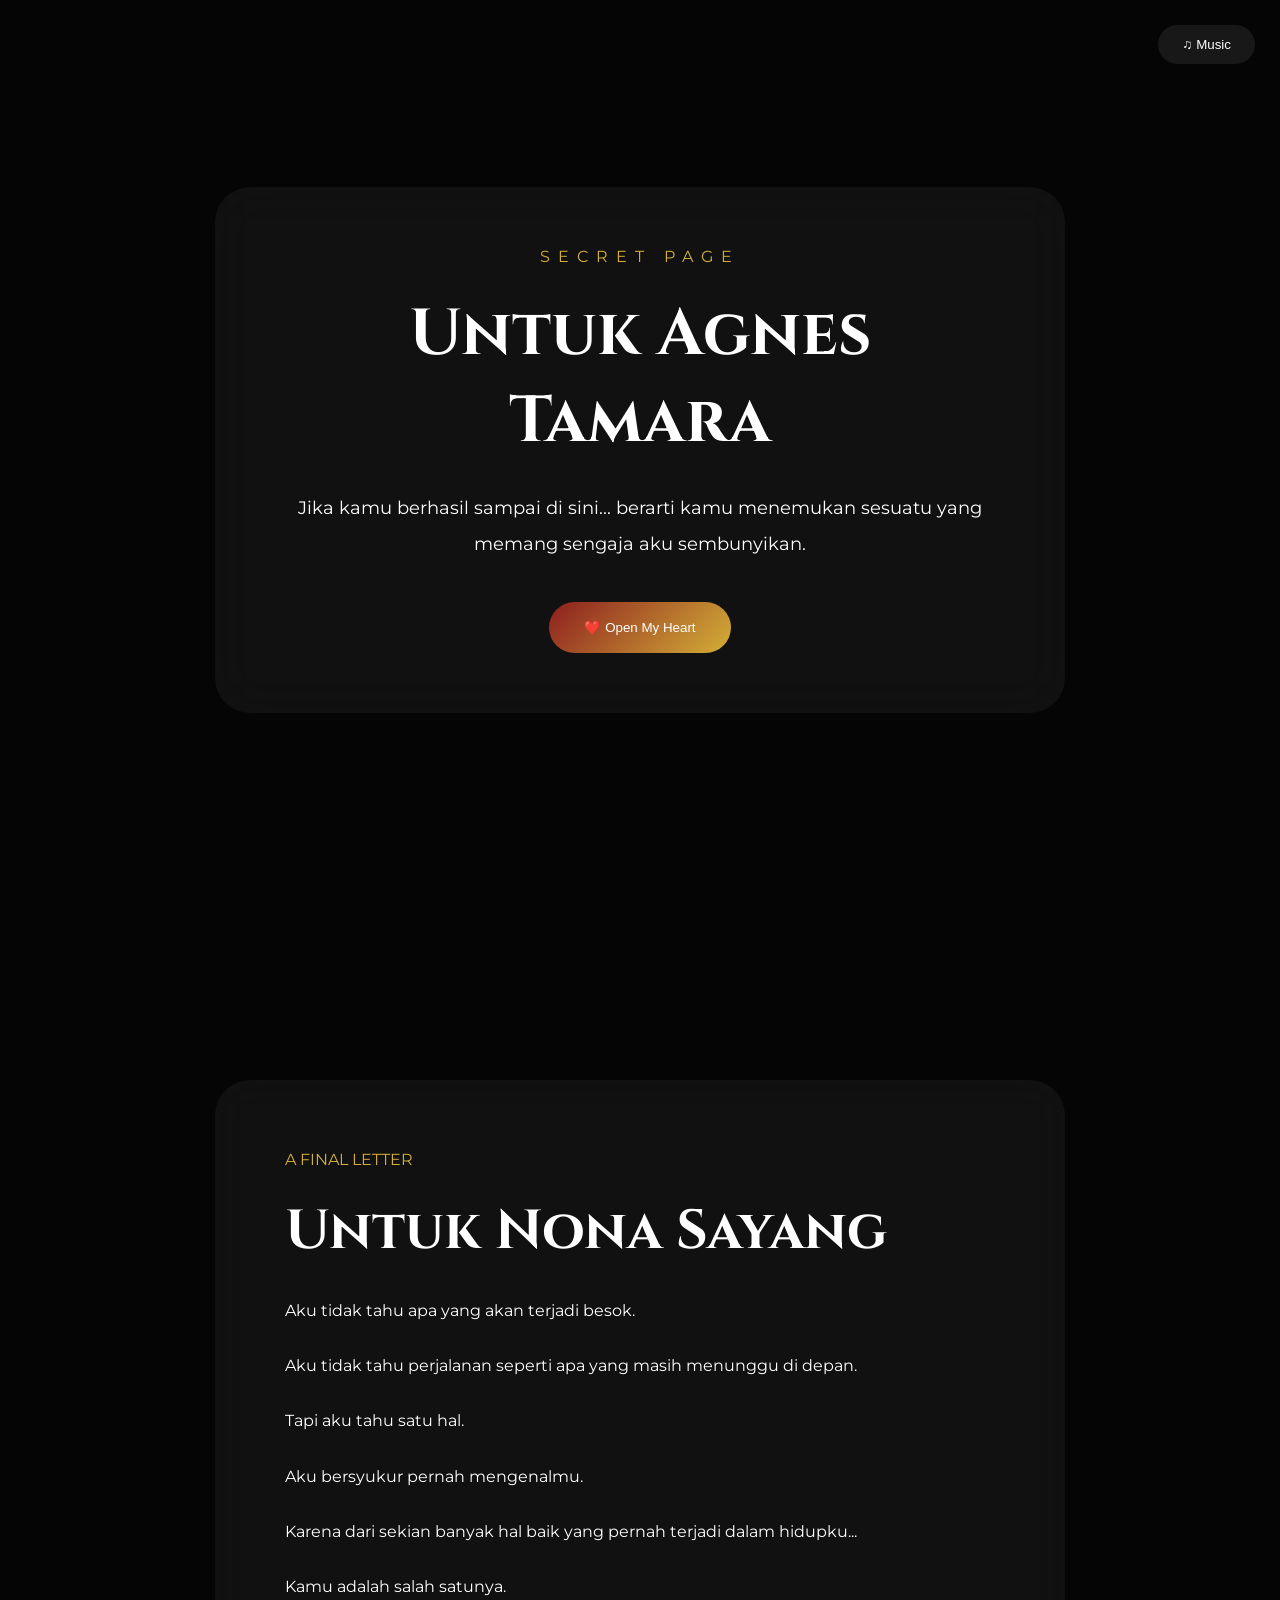
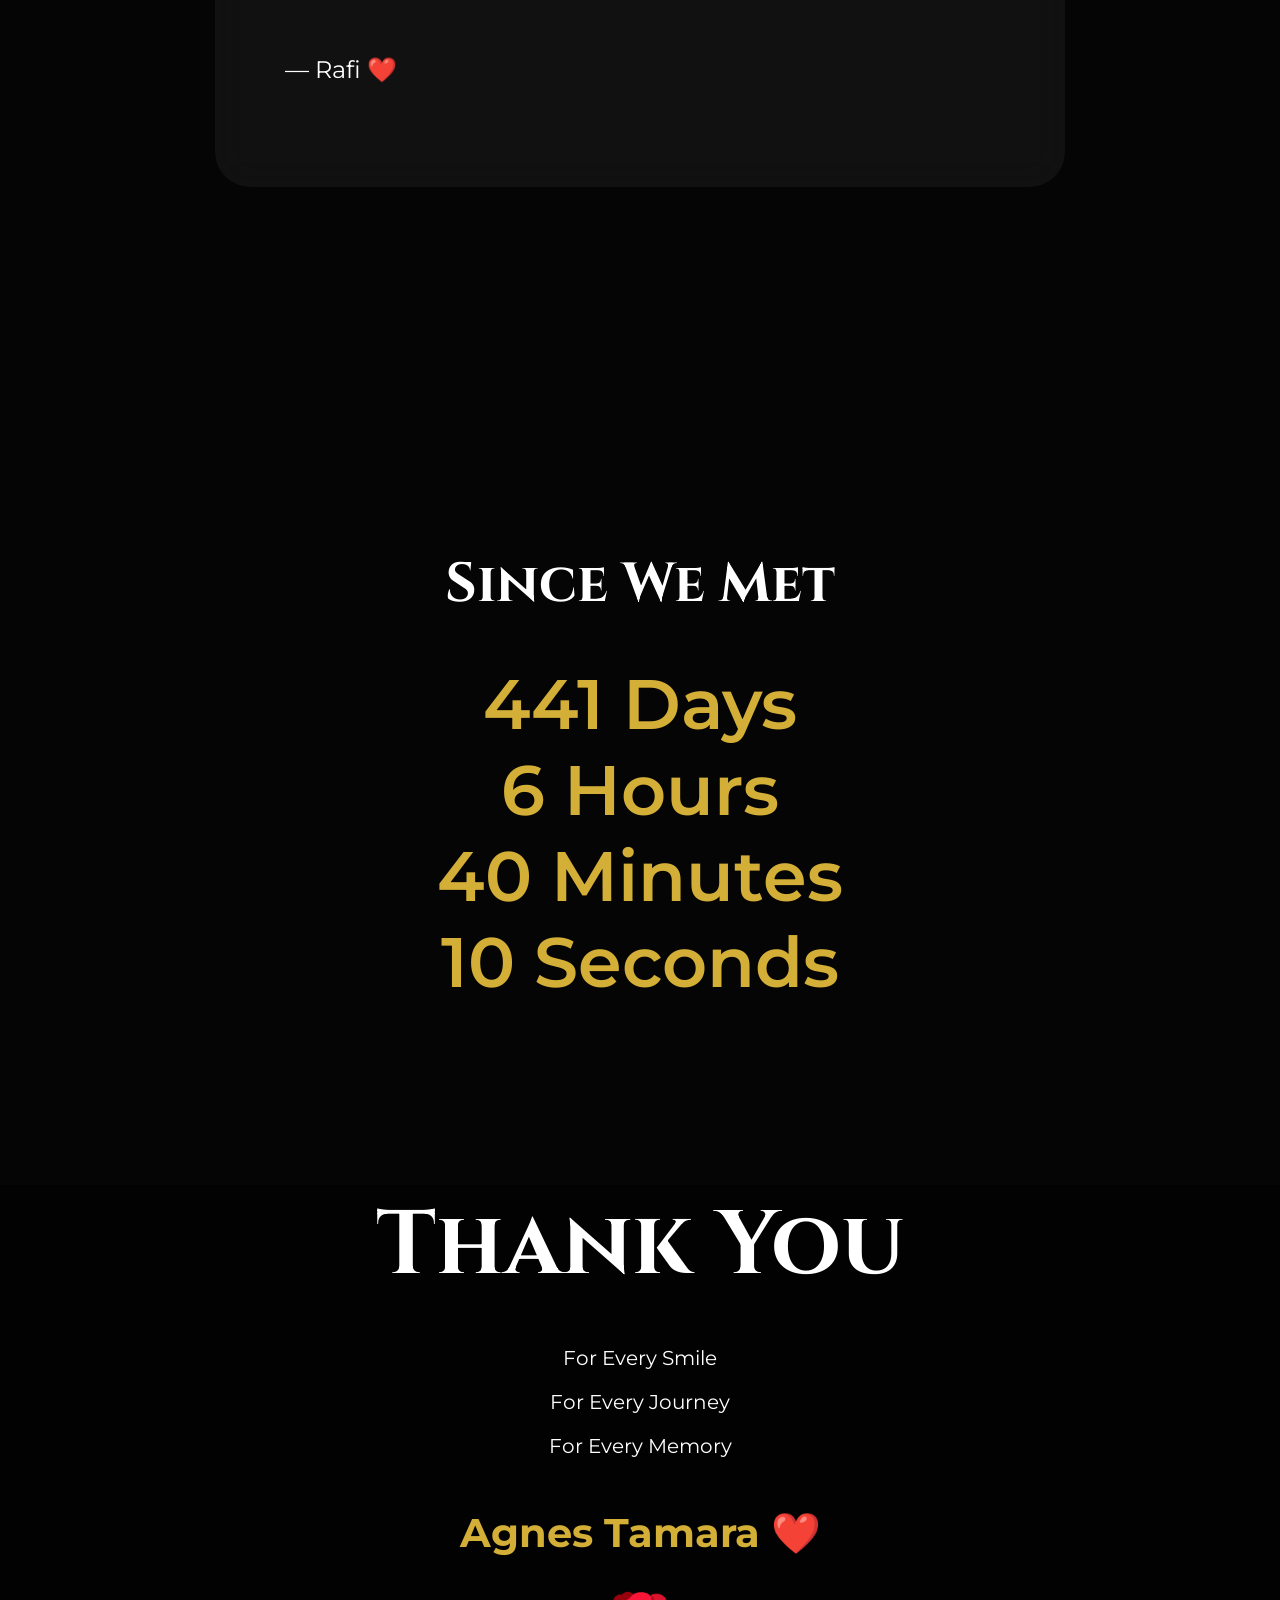
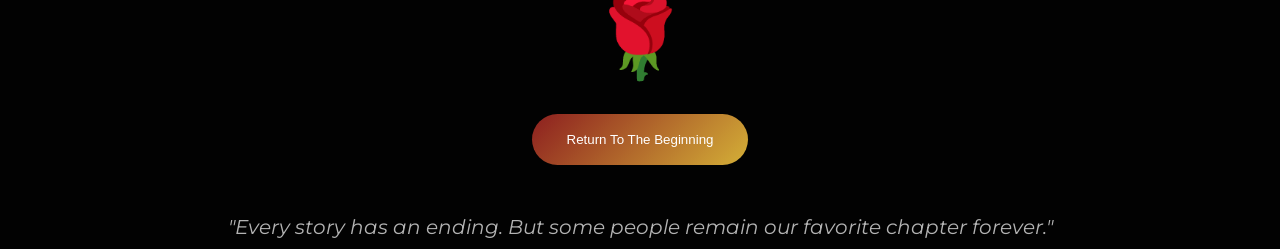
==== secret.html @ 03eeae90 "Initial upload" ====
<!DOCTYPE html>
<html lang="id">

<head>

<meta charset="UTF-8">
<meta name="viewport" content="width=device-width, initial-scale=1.0">

<title>For Agnes ❤️</title>

<link rel="preconnect" href="https://fonts.googleapis.com">

<link href="https://fonts.googleapis.com/css2?family=Cinzel:wght@400;500;600&family=Montserrat:wght@300;400;500&display=swap" rel="stylesheet">

<link rel="stylesheet" href="css/secret.css">

</head>

<body>

<div class="background"></div>

<audio id="bgMusic" loop>

<source
src="../assets/musik/sore1.mp3"
type="audio/mp3">

</audio>

<button id="musicBtn">

♫ Music

</button>

<!-- INTRO -->

<section class="hero-secret">

<div class="hero-card">

<span>
SECRET PAGE
</span>

<h1>

Untuk Agnes Tamara

</h1>

<p>

Jika kamu berhasil sampai di sini...

berarti kamu menemukan
sesuatu yang memang sengaja
aku sembunyikan.

</p>

<button id="openSecret">

❤️ Open My Heart

</button>

</div>

</section>

<!-- VIDEO -->

<section
class="video-section"
id="videoSection">

<h2>

A Special Video For You

</h2>

<div class="video-wrapper">

<video
id="secretVideo"
controls>

<source
src="../assets/video/Rekap01.mp4"
type="video/mp4">

</video>

</div>

</section>

<!-- LETTER -->

<section class="final-letter">

<div class="letter-card">

<span>

A FINAL LETTER

</span>

<h2>

Untuk Nona Sayang

</h2>

<p>

Aku tidak tahu
apa yang akan terjadi besok.

</p>

<p>

Aku tidak tahu
perjalanan seperti apa
yang masih menunggu di depan.

</p>

<p>

Tapi aku tahu satu hal.

</p>

<p>

Aku bersyukur pernah mengenalmu.

</p>

<p>

Karena dari sekian banyak
hal baik yang pernah terjadi
dalam hidupku...

</p>

<p>

Kamu adalah salah satunya.

</p>

<p class="signature">

— Rafi ❤️

</p>

</div>

</section>

<!-- COUNTER -->

<section class="counter-section">

<h2>

Since We Met

</h2>

<div id="counter">

000 Days

</div>

</section>

<!-- ENDING -->

<section class="ending-section">

<div class="ending-overlay"></div>

<div class="ending-content">

<h2>

Thank You

</h2>

<p>

For Every Smile

<br>

For Every Journey

<br>

For Every Memory

</p>

<h3>

Agnes Tamara ❤️

</h3>

<div class="final-rose">

🌹

</div>

<button id="backHome">

Return To The Beginning

</button>
<p class="final-quote">

"Every story has an ending.

But some people remain
our favorite chapter forever."

</p>

</div>

</section>

<script src="js/secret.js"></script>

</body>

</html>
---- css/secret.css ----
*{
margin:0;
padding:0;
box-sizing:border-box;
}

body{

background:#050505;

color:white;

font-family:'Montserrat',sans-serif;

overflow-x:hidden;
}

/* BG */

.background{

position:fixed;

inset:0;

background:
url('../assets/images/couple-bg.jpg');

background-size:cover;
background-position:center;

filter:
blur(12px)
brightness(.18);

transform:scale(1.1);

z-index:-2;
}

/* MUSIC */

#musicBtn{

position:fixed;

top:25px;
right:25px;

z-index:9999;

padding:12px 24px;

border:none;

border-radius:50px;

background:
rgba(255,255,255,.08);

color:white;

cursor:pointer;
}

/* HERO */

.hero-secret{

height:100vh;

display:flex;
justify-content:center;
align-items:center;
}

.hero-card{

width:90%;
max-width:850px;

text-align:center;

padding:60px;

background:
rgba(255,255,255,.05);

backdrop-filter:blur(25px);

border-radius:35px;
}

.hero-card span{

letter-spacing:8px;

color:#d4af37;
}

.hero-card h1{

font-family:'Cinzel',serif;

font-size:65px;

margin:25px 0;
}

.hero-card p{

line-height:2;

font-size:18px;
}

#openSecret{

margin-top:40px;

padding:18px 35px;

border:none;

border-radius:50px;

background:
linear-gradient(
135deg,
#8d1f1f,
#d4af37
);

color:white;

cursor:pointer;
}

/* VIDEO */

.video-section{

padding:120px 0;

width:90%;

max-width:550px;

margin:auto;

display:none;

text-align:center;
}

.video-wrapper{

width:90%;

max-width:350px;

margin:auto;

border-radius:25px;

overflow:hidden;

box-shadow:
0 20px 50px rgba(0,0,0,.45);

border:
1px solid rgba(255,255,255,.08);
}

.video-wrapper video{

width:100%;
display:block;
}

/* LETTER */

.final-letter{

padding:180px 0;
}

.letter-card{

width:90%;
max-width:850px;

margin:auto;

padding:70px;

border-radius:35px;

background:
rgba(255,255,255,.05);

backdrop-filter:blur(20px);
}

.letter-card span{

color:#d4af37;
}

.letter-card h2{

font-family:'Cinzel',serif;

font-size:55px;

margin:25px 0;
}

.letter-card p{

line-height:2.2;

margin-bottom:20px;
}

.signature{

margin-top:40px;

font-size:24px;
}

/* COUNTER */

.counter-section{

padding:180px 0;

text-align:center;
}

.counter-section h2{

font-family:'Cinzel',serif;

font-size:55px;

margin-bottom:40px;
}

#counter{

font-size:70px;

color:#d4af37;

font-weight:600;
}

/* ENDING */

.ending-section{

background:
url('../assets/images/couple-bg.jpg')
center center/cover;

position:relative;
}

.ending-overlay{

position:absolute;

inset:0;

background:
rgba(0,0,0,.55);
}

.ending-content{

position:relative;

z-index:2;

text-align:center;
}

.ending-content h2{

font-family:'Cinzel',serif;

font-size:90px;

margin-bottom:30px;
}

.ending-content p{

line-height:2.2;

font-size:20px;
}

.ending-content h3{

margin-top:40px;

font-size:40px;

color:#d4af37;
}

.final-rose{

font-size:80px;

margin:30px 0;

animation:
floatRose 4s infinite;
}

@keyframes floatRose{

50%{
transform:translateY(-12px);
}

}

#backHome{

padding:18px 35px;

border:none;

border-radius:50px;

background:
linear-gradient(
135deg,
#8d1f1f,
#d4af37
);

color:white;

cursor:pointer;
}

.cinematic{

animation:
fadeCinema 2s ease;
}

@keyframes fadeCinema{

0%{
opacity:1;
}

50%{
opacity:.2;
}

100%{
opacity:1;
}

}

.final-quote{

margin-top:40px;

font-style:italic;

opacity:.7;

line-height:2;
}
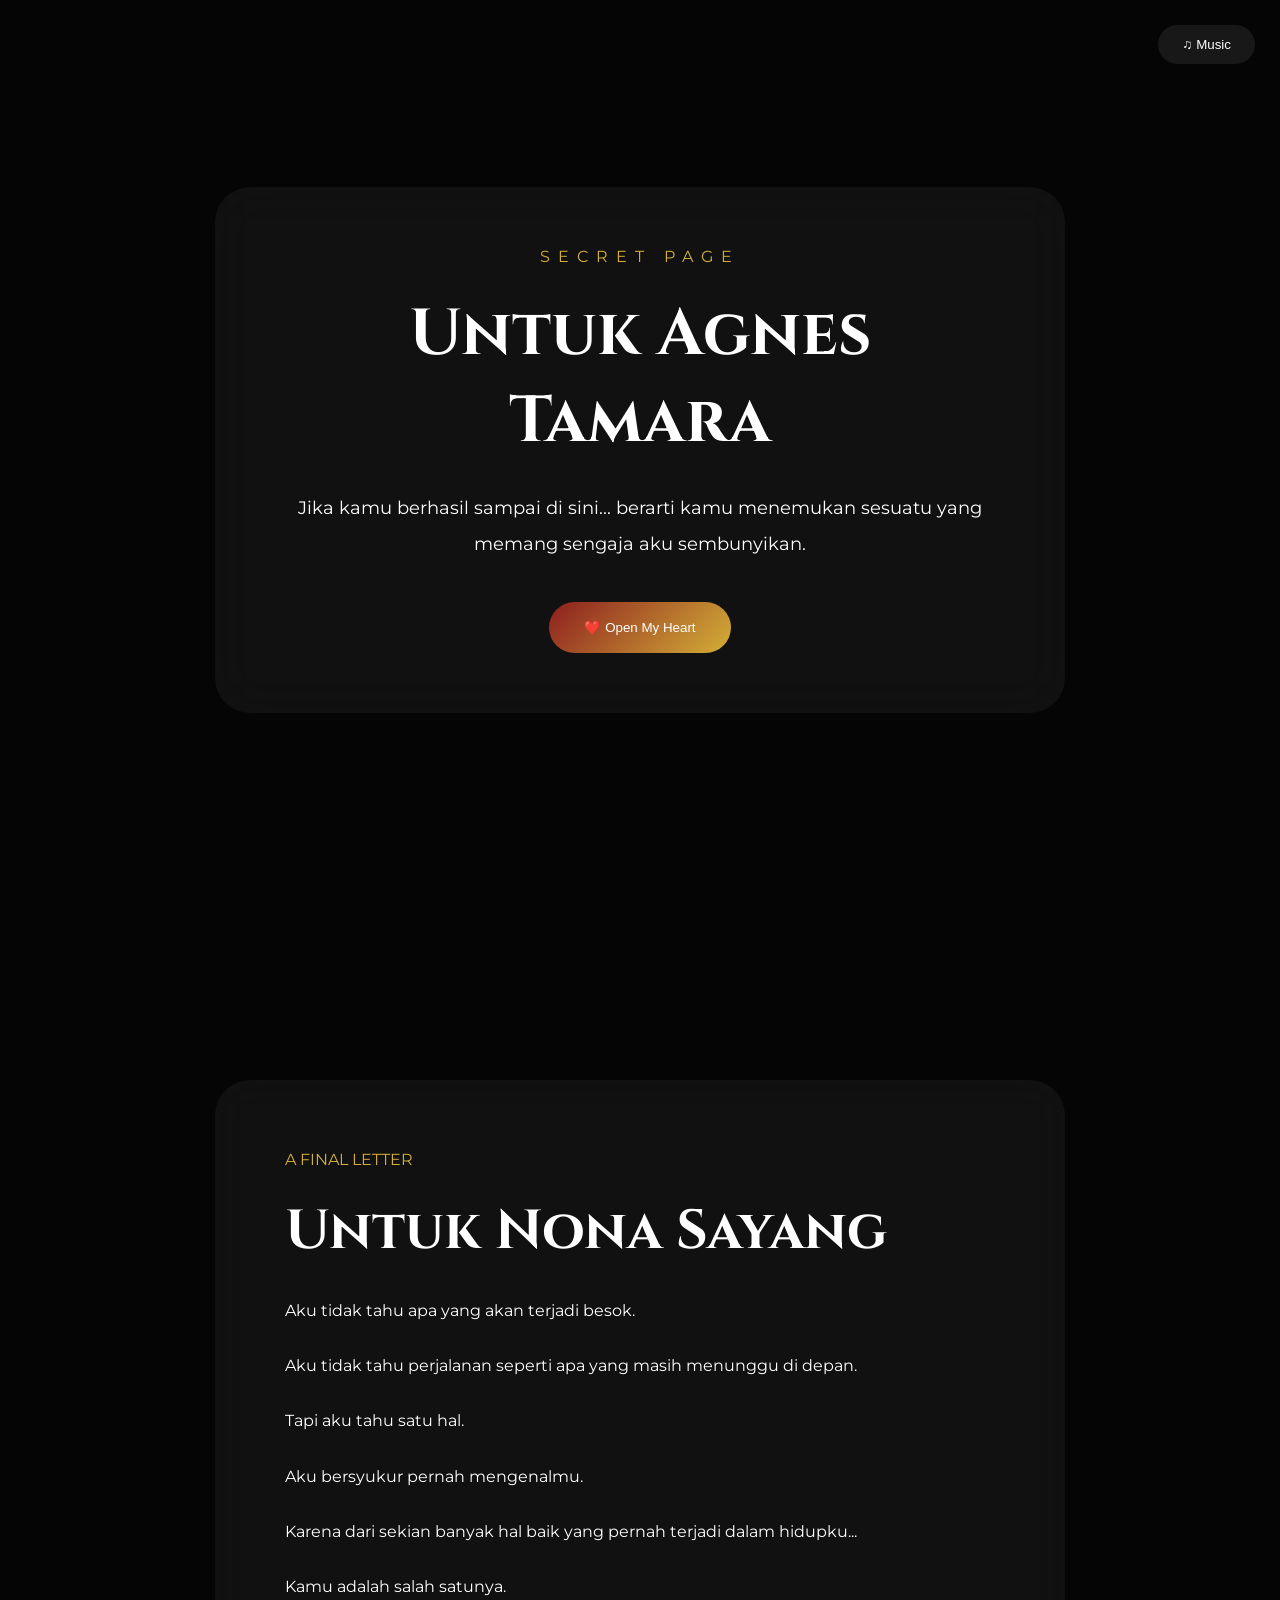
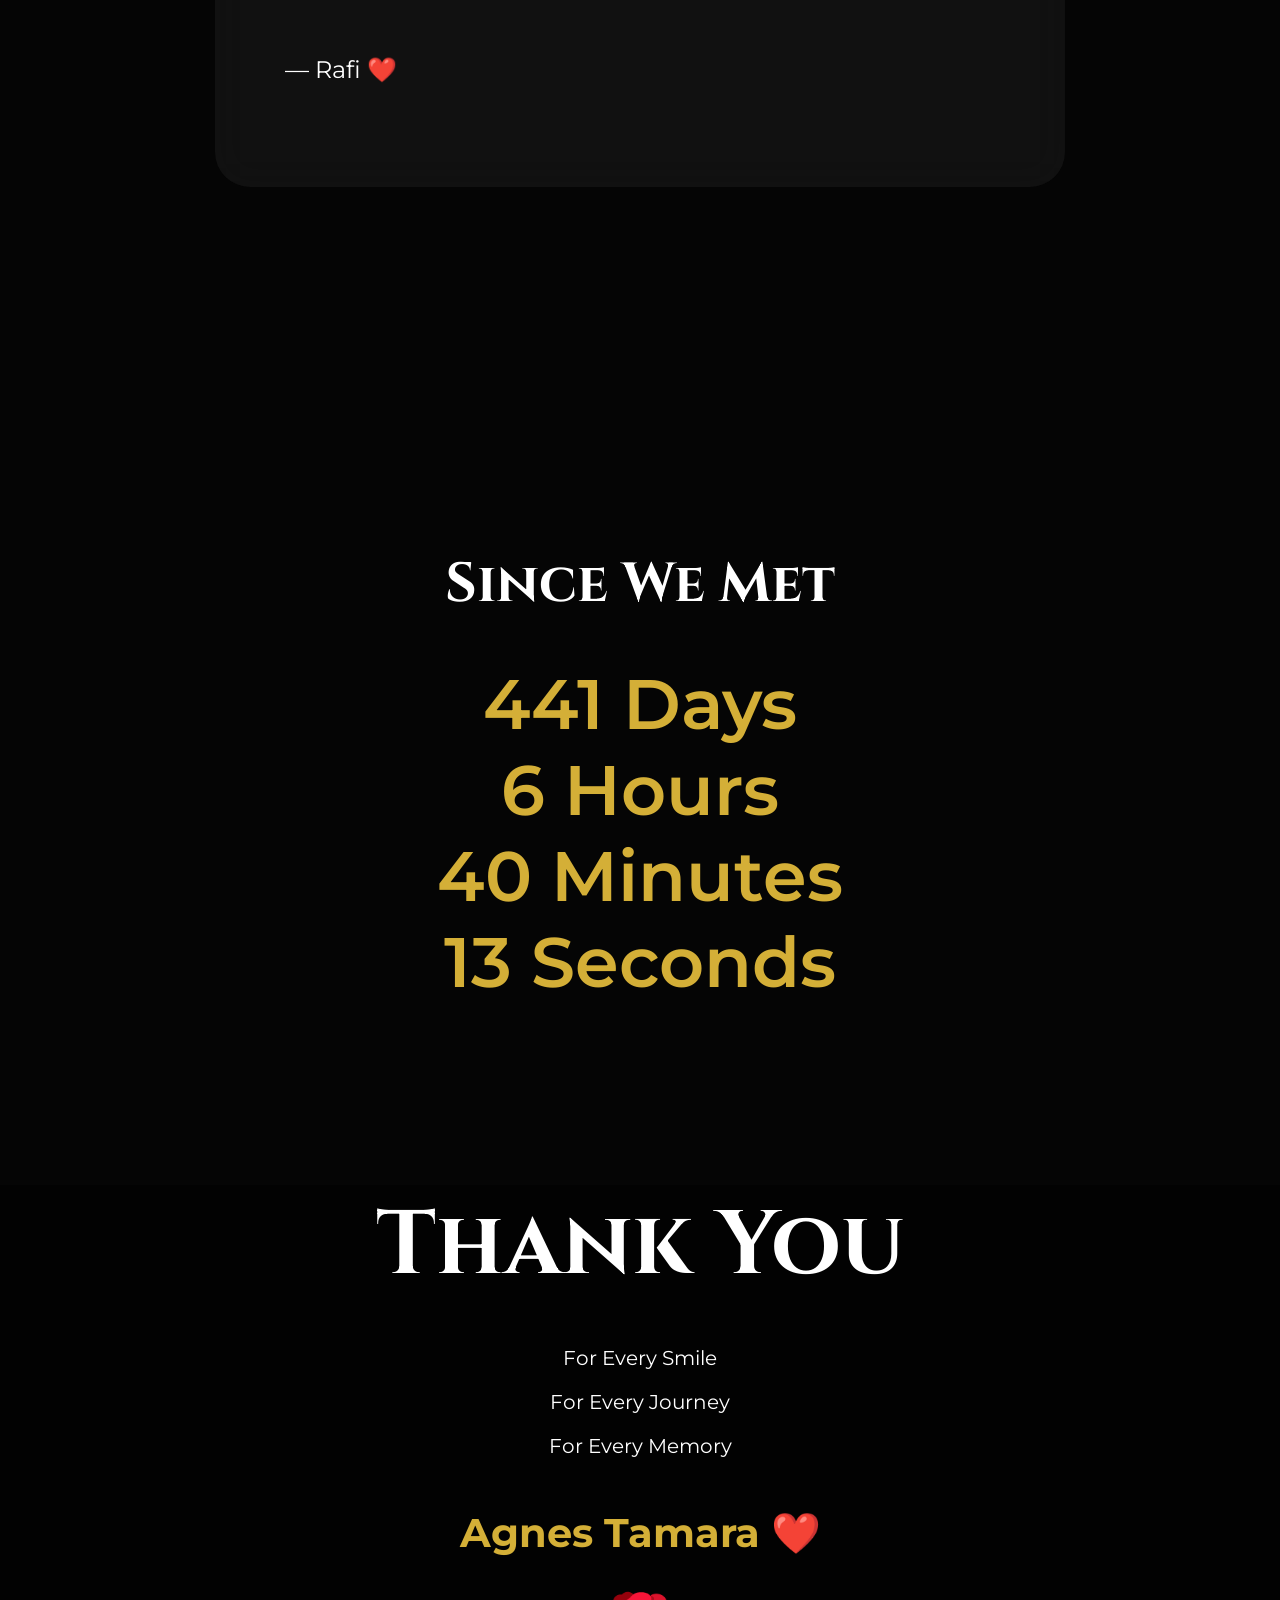
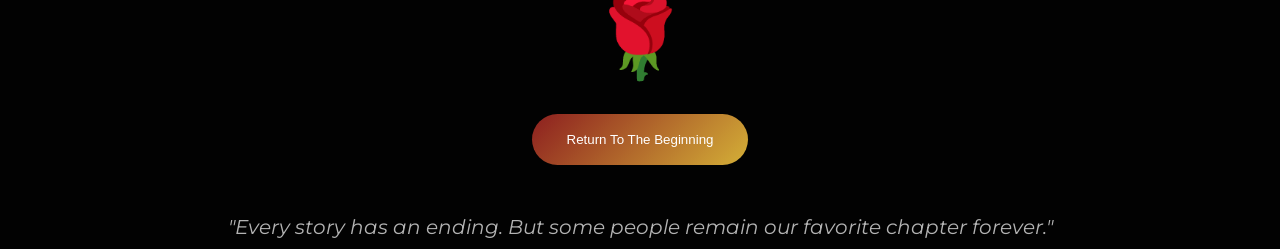
==== commit 3e96ff8f: "Fix asset paths" ====
--- a/secret.html
+++ b/secret.html
@@ -23,7 +23,7 @@
 <audio id="bgMusic" loop>
 
 <source
-src="../assets/musik/sore1.mp3"
+src="assets/musik/sore1.mp3"
 type="audio/mp3">
 
 </audio>
@@ -89,7 +89,7 @@
 controls>
 
 <source
-src="../assets/video/Rekap01.mp4"
+src="assets/video/Rekap01.mp4"
 type="video/mp4">
 
 </video>
--- a/css/secret.css
+++ b/css/secret.css
@@ -24,7 +24,7 @@
 inset:0;
 
 background:
-url('../assets/images/couple-bg.jpg');
+url('assets/images/couple-bg.jpg');
 
 background-size:cover;
 background-position:center;
@@ -262,7 +262,7 @@
 .ending-section{
 
 background:
-url('../assets/images/couple-bg.jpg')
+url('assets/images/couple-bg.jpg')
 center center/cover;
 
 position:relative;
